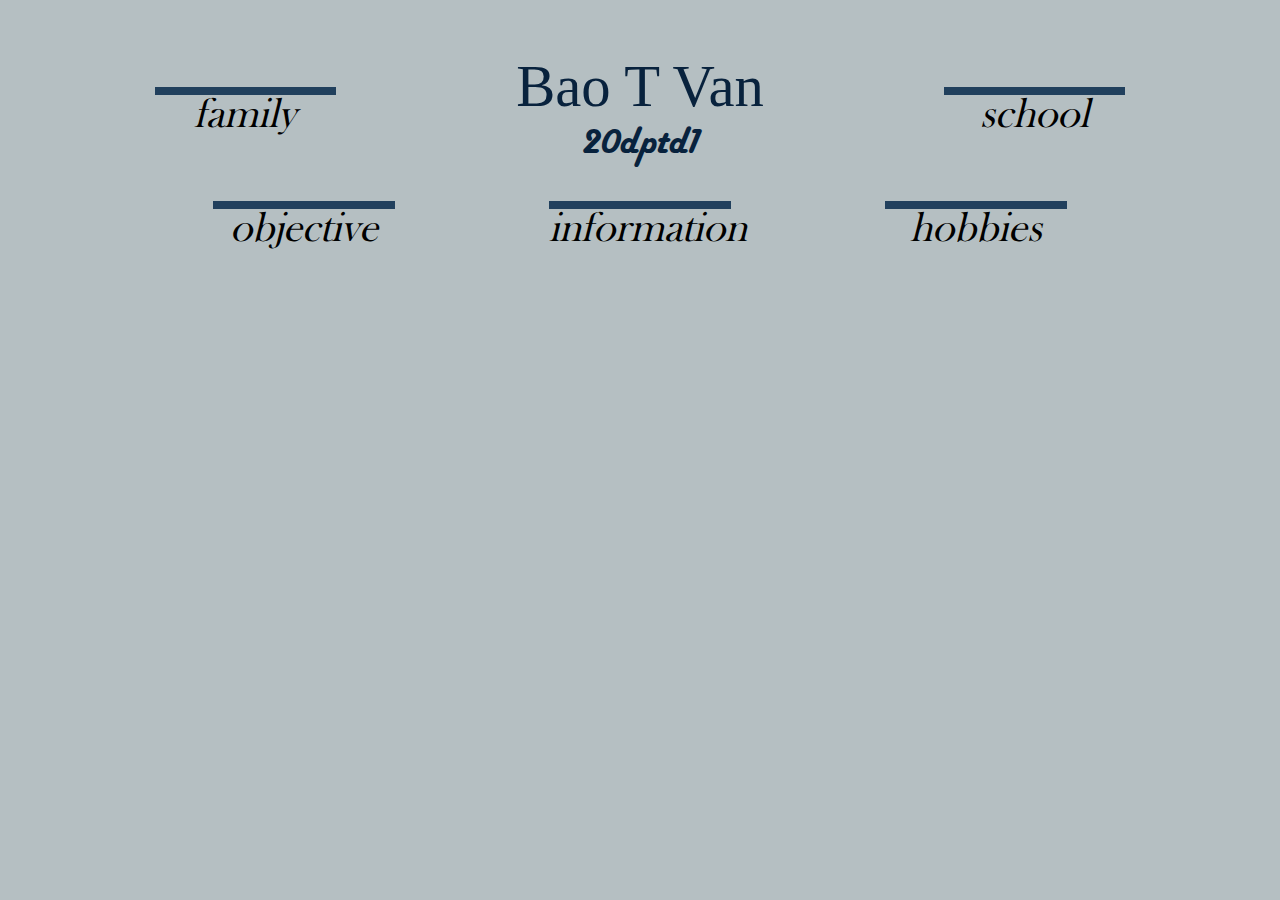
==== index.html @ eafc41ca "init project" ====
<!DOCTYPE html>
<html lang="en">
    <head>
        <meta charset="UTF-8" />
        <meta http-equiv="X-UA-Compatible" content="IE=edge" />
        <meta name="viewport" content="width=device-width, initial-scale=1.0" />
        <title>BAI TAP 3</title>
        <link rel="stylesheet" href="./assets/css/layout.css" />
        <link rel="stylesheet" href="./assets/css/style.css" />
        <script type="module" src="./assets/js/index.js" defer></script>
    </head>
    <body>
        <header class="container" style="margin-top: 53px">
            <div class="row align-item-center">
                <div class="col-1"></div>
                <div class="col-2">
                    <nav class="nav-item">family</nav>
                </div>
                <div class="col-6">
                    <nav class="logo">
                        <h3 class="logo__name">Bao T Van</h3>
                        <p class="class_name">20dptd1</p>
                    </nav>
                </div>
                <div class="col-2">
                    <nav class="nav-item">school</nav>
                </div>
                <div class="col-1"></div>
            </div>
            <div class="row align-item-center" style="margin-top: 30px">
                <div class="col-2">
                    <nav class="nav-item">objective</nav>
                </div>
                <div class="col-1"></div>
                <div class="col-2">
                    <nav class="nav-item">information</nav>
                </div>
                <div class="col-1"></div>
                <div class="col-2">
                    <nav class="nav-item">hobbies</nav>
                </div>
            </div>
        </header>
        <main class="container" style="margin-top: 53px"></main>
    </body>
</html>
---- assets/css/layout.css ----
:root {
    --gap-x: 16px;
    --primary-clr: #21405d;
    --logo-text: #08223d;
    --top-bg: #b5bfc2;
}
@font-face {
    font-family: 'Baskerville';
    src: url(../fonts/Baskerville.ttf);
}
@font-face {
    font-family: 'BellMT';
    src: url(../fonts/BellMT.ttf);
}
@font-face {
    font-family: 'HallowSolid';
    src: url(../fonts/HarlowSolid.ttf);
}
* {
    margin: 0;
    padding: 0;
    box-sizing: border-box;
}
html,
body {
    width: 100vw;
    font-size: 16px;
    background-color: var(--top-bg);
}
.container {
    width: 100%;
}
.row {
    width: 100%;
    display: flex;
    --col-width: calc((100% - 12 * var(--gap-x)) / 12);
    flex-wrap: wrap;
    justify-content: center;
}
.col-1 {
    margin: 0 var(--gap-x);
    width: calc(var(--col-width) * 1);
}
.col-2 {
    margin: 0 var(--gap-x);
    width: calc(var(--col-width) * 2);
}
.col-3 {
    margin: 0 var(--gap-x);
    width: calc(var(--col-width) * 3);
}
.col-4 {
    margin: 0 var(--gap-x);
    width: calc(var(--col-width) * 4);
}
.col-5 {
    margin: 0 var(--gap-x);
    width: calc(var(--col-width) * 5);
}
.col-6 {
    margin: 0 var(--gap-x);
    width: calc(var(--col-width) * 6);
}
.col-7 {
    margin: 0 var(--gap-x);
    width: calc(var(--col-width) * 7);
}
.col-8 {
    margin: 0 var(--gap-x);
    width: calc(var(--col-width) * 8);
}
.col-9 {
    margin: 0 var(--gap-x);
    width: calc(var(--col-width) * 9);
}
.col-10 {
    margin: 0 var(--gap-x);
    width: calc(var(--col-width) * 10);
}
.col-11 {
    margin: 0 var(--gap-x);
    width: calc(var(--col-width) * 11);
}
.col-12 {
    margin: 0 var(--gap-x);
    width: calc(var(--col-width) * 12);
}
.align-item-center {
    display: flex;
    align-items: center;
}
---- assets/css/style.css ----
.logo__name {
    font-size: 44pt;
    text-align: center;
    font-weight: 300;
    color: var(--logo-text);
}
.class_name {
    font-family: 'HallowSolid';
    text-align: center;
    font-size: 30pt;
    color: var(--logo-text);
}
.nav-item {
    font-family: 'Baskerville';
    font-size: 32pt;
    font-style: italic;
    text-align: center;

    border-top: 8px solid var(--primary-clr);
}
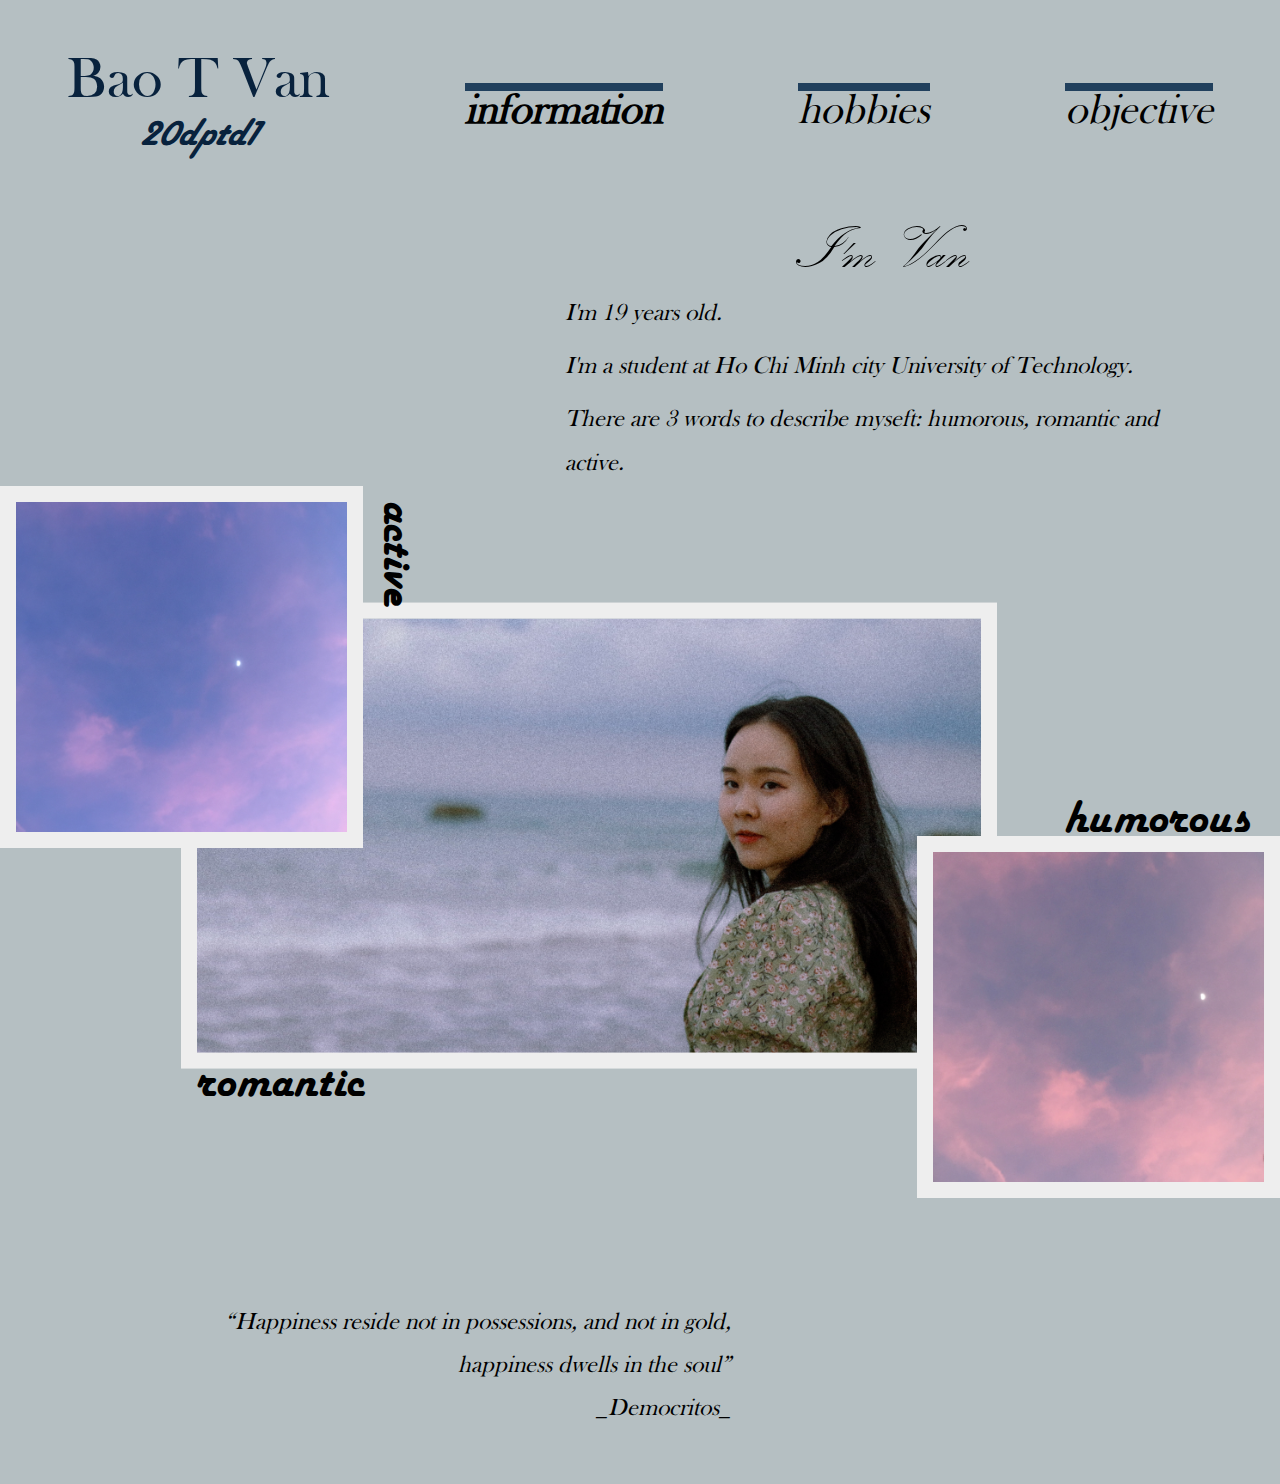
==== commit 9103cb93: "update" ====
--- a/index.html
+++ b/index.html
@@ -4,43 +4,81 @@
         <meta charset="UTF-8" />
         <meta http-equiv="X-UA-Compatible" content="IE=edge" />
         <meta name="viewport" content="width=device-width, initial-scale=1.0" />
-        <title>BAI TAP 3</title>
+        <title>BAI TAP 3 - Information</title>
         <link rel="stylesheet" href="./assets/css/layout.css" />
-        <link rel="stylesheet" href="./assets/css/style.css" />
+        <link rel="stylesheet" href="./assets/css/information.css" />
         <script type="module" src="./assets/js/index.js" defer></script>
     </head>
     <body>
         <header class="container" style="margin-top: 53px">
-            <div class="row align-item-center">
-                <div class="col-1"></div>
-                <div class="col-2">
-                    <nav class="nav-item">family</nav>
+            <div class="row align-item-center justify-spacing-around">
+                <div class="">
+                    <a href="./index.html" class="nav-item">
+                        <h3 class="logo__name">Bao T Van</h3>
+                        <div class="logo">
+                            <p class="class_name">20dptd1</p>
+                        </div>
+                    </a>
                 </div>
-                <div class="col-6">
-                    <nav class="logo">
-                        <h3 class="logo__name">Bao T Van</h3>
-                        <p class="class_name">20dptd1</p>
-                    </nav>
+                <div class="justify-center">
+                    <a href="./index.html" class="nav-item active-route"
+                        >information</a
+                    >
                 </div>
-                <div class="col-2">
-                    <nav class="nav-item">school</nav>
+                <div class="justify-center">
+                    <a href="./hobbies.html" class="nav-item">hobbies</a>
                 </div>
-                <div class="col-1"></div>
-            </div>
-            <div class="row align-item-center" style="margin-top: 30px">
-                <div class="col-2">
-                    <nav class="nav-item">objective</nav>
-                </div>
-                <div class="col-1"></div>
-                <div class="col-2">
-                    <nav class="nav-item">information</nav>
-                </div>
-                <div class="col-1"></div>
-                <div class="col-2">
-                    <nav class="nav-item">hobbies</nav>
+                <div class="justify-center">
+                    <a href="./objective.html" class="nav-item">objective</a>
                 </div>
             </div>
         </header>
-        <main class="container" style="margin-top: 53px"></main>
+        <main class="container" style="margin-top: 53px">
+            <section class="row information">
+                <div class="col-5"></div>
+                <div class="col-7">
+                    <h3 class="greeting text-center">I'm Van</h3>
+                    <p class="description">I'm 19 years old.</p>
+                    <p class="description">
+                        I'm a student at Ho Chi Minh city University of
+                        Technology.
+                    </p>
+                    <p class="description">
+                        There are 3 words to describe myseft: humorous, romantic
+                        and active.
+                    </p>
+                </div>
+            </section>
+            <div class="img-collection relative">
+                <div
+                    class="square-img square-4 img-active top-0 letf-0"
+                    style="background-image: url(./assets/img/IMG_1583.JPG)"
+                ></div>
+                <div
+                    class="standard-img img-7-4 img-romantic"
+                    style="background-image: url(./assets/img/IMG_0101.JPG)"
+                ></div>
+                <div
+                    class="square-img square-4 img-humorous right-0"
+                    style="
+                        background-image: url(./assets/img/IMG_1582.jpg);
+                        transform: translateY(350px);
+                    "
+                ></div>
+            </div>
+            <section class="maxim-group" style="margin-bottom: 53px">
+                <div class="row">
+                    <div class="col-1"></div>
+                    <div class="col-6">
+                        <p class="maxim">
+                            “Happiness reside not in possessions, and not in
+                            gold, happiness dwells in the soul”
+                        </p>
+                        <p class="sign">_Democritos_</p>
+                    </div>
+                    <div class="col-5"></div>
+                </div>
+            </section>
+        </main>
     </body>
 </html>
--- a/assets/css/layout.css
+++ b/assets/css/layout.css
@@ -1,8 +1,13 @@
 :root {
     --gap-x: 16px;
+    --col-width: calc((100vw - 12 * var(--gap-x)) / 12);
     --primary-clr: #21405d;
     --logo-text: #08223d;
     --top-bg: #b5bfc2;
+}
+::-webkit-scrollbar {
+    display: none;
+    visibility: hidden;
 }
 @font-face {
     font-family: 'Baskerville';
@@ -16,6 +21,10 @@
     font-family: 'HallowSolid';
     src: url(../fonts/HarlowSolid.ttf);
 }
+@font-face {
+    font-family: 'Kunstler';
+    src: url(../fonts/Kunstler.ttf);
+}
 * {
     margin: 0;
     padding: 0;
@@ -27,13 +36,39 @@
     font-size: 16px;
     background-color: var(--top-bg);
 }
+
+/* LAYOUT */
+.logo__name {
+    font-size: 44pt;
+    text-align: center;
+    font-weight: 300;
+    color: var(--logo-text);
+    font-family: 'Baskerville';
+    font-style: normal;
+}
+.class_name {
+    font-family: 'HallowSolid';
+    text-align: center;
+    font-size: 30pt;
+    color: var(--logo-text);
+}
+.nav-item {
+    font-family: 'Baskerville';
+    font-size: 32pt;
+    font-style: italic;
+    text-align: center;
+    cursor: pointer;
+    border-top: 8px solid var(--primary-clr);
+    text-decoration: none;
+    color: black;
+}
+
 .container {
     width: 100%;
 }
 .row {
     width: 100%;
     display: flex;
-    --col-width: calc((100% - 12 * var(--gap-x)) / 12);
     flex-wrap: wrap;
     justify-content: center;
 }
@@ -89,3 +124,44 @@
     display: flex;
     align-items: center;
 }
+.relative {
+    position: relative;
+}
+.text-center {
+    text-align: center;
+}
+.right-0 {
+    right: 0;
+    left: unset;
+}
+.left-0 {
+    left: 0;
+    right: unset;
+}
+.top-0 {
+    top: 0;
+    bottom: unset;
+}
+.bottom-0 {
+    bottom: 0;
+    top: unset;
+}
+
+.active-route {
+    font-weight: bold;
+}
+
+.justify-center {
+    display: flex;
+    justify-content: center;
+}
+.justify-spacing-around {
+    display: flex;
+    justify-content: space-around;
+}
+.width-50 {
+    width: 50%;
+}
+.text-right {
+    text-align: right;
+}--- a/assets/css/information.css
+++ b/assets/css/information.css
@@ -0,0 +1,88 @@
+.img-collection {
+    height: 800px;
+    overflow: hidden;
+    margin-bottom: 16px;
+}
+.square-img {
+    aspect-ratio: 1;
+    border: 16px solid #eee;
+    background-position: center;
+    background-size: cover;
+    background-repeat: no-repeat;
+    z-index: 3;
+}
+.img-active::after {
+    content: 'active';
+    display: block;
+    position: absolute;
+    top: 0;
+    right: -16px;
+    transform: translateX(100%);
+    writing-mode: vertical-rl;
+    font-family: 'HallowSolid';
+    font-size: 36pt;
+}
+.square-4 {
+    width: calc(var(--col-width) * 4);
+    position: absolute;
+}
+/* SECTION INFORMATION */
+.greeting {
+    font-family: 'Kunstler';
+    font-size: 46pt;
+    font-weight: 200;
+}
+.description {
+    font-family: 'Baskerville';
+    font-size: 18pt;
+    font-style: italic;
+    line-height: 1.8;
+    margin-top: 10px;
+}
+
+.standard-img {
+    aspect-ratio: 7/4;
+    border: 16px solid #eee;
+    background-position: center;
+    background-size: cover;
+    background-repeat: no-repeat;
+}
+
+.img-romantic:after {
+    content: 'romantic';
+    display: block;
+    position: absolute;
+    bottom: -64px;
+    left: 0;
+    font-family: 'HallowSolid';
+    font-size: 36pt;
+}
+.img-7-4 {
+    width: calc(var(--col-width) * 9);
+    position: absolute;
+    left: calc(var(--col-width) * 2);
+    transform: translateY(25%);
+    z-index: 2;
+}
+
+.img-humorous::after {
+    content: 'humorous';
+    display: block;
+    width: 100%;
+    position: absolute;
+    top: -60px;
+    left: 16px;
+    transform: translateX(35%);
+    font-family: 'HallowSolid';
+    font-size: 36pt;
+}
+
+/* MAXIM */
+.maxim,
+.sign {
+    font-family: 'Baskerville';
+    font-style: italic;
+    font-size: 18pt;
+    text-align: right;
+    line-height: 1.8;
+}
